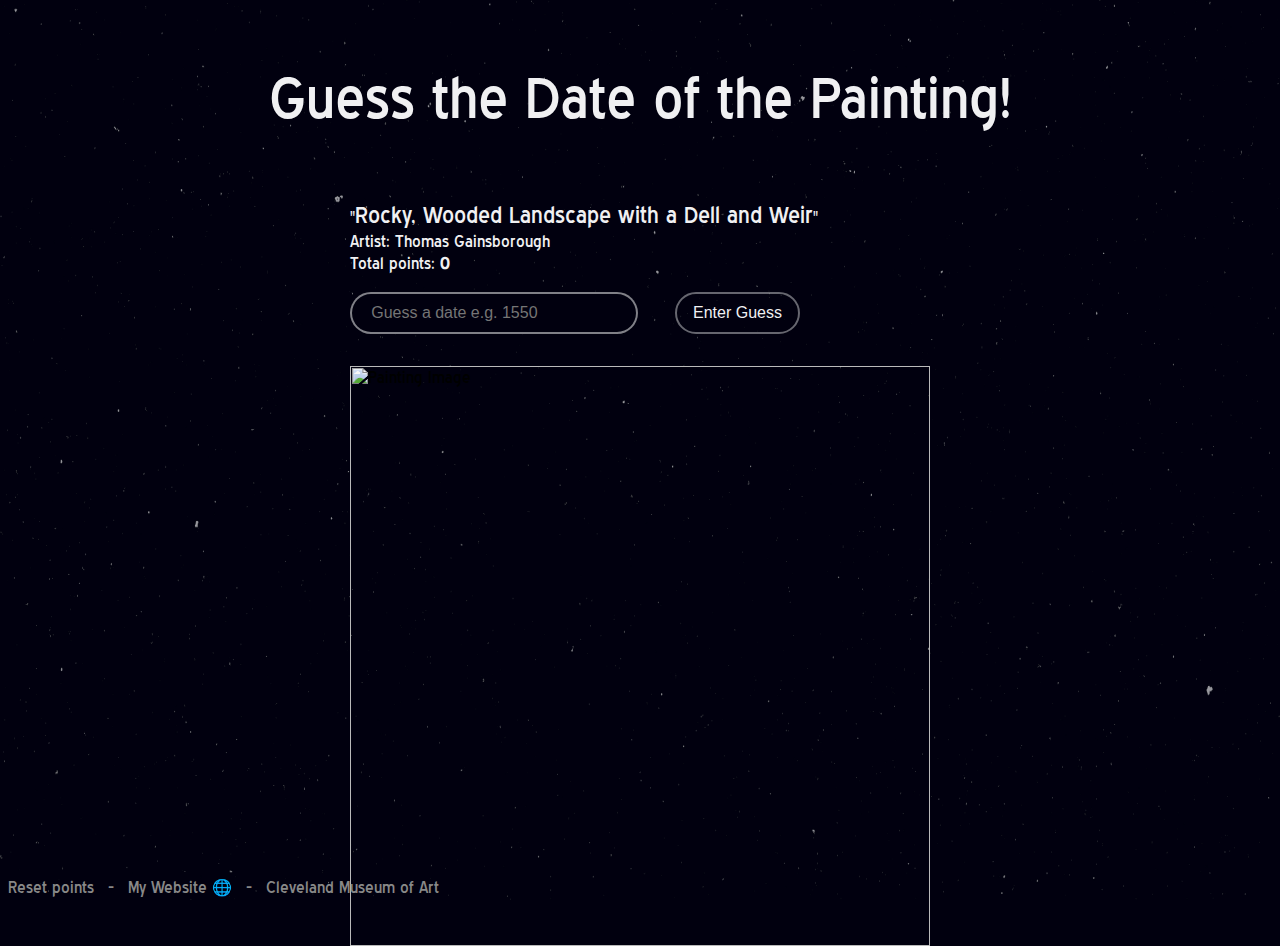
==== index.html @ 017353e0 "Update and rename main.html to index.html" ====
<html>
	<header>
		<title>Art Site</title>
		<link rel='icon' href='art_icon.png' type="image/x-icon">
		<link rel="stylesheet" type="text/css" href="style.css">
		<script src="https://ajax.googleapis.com/ajax/libs/jquery/3.7.1/jquery.min.js"></script>
		<script src="art_data"></script>
		<script type='text/javascript'>
				let points = 0;
				try {
					points = Number(localStorage.getItem("points"));
				} catch (err) {
					console.log(err);
				}
				//save points to local storage before close tab
				window.onbeforeunload = function () {
					localStorage.setItem("points", points + "");
				};
				
				addEventListener("DOMContentLoaded", (event) => {
					document.getElementById("points").innerHTML = points + "";
				});

				let maxPoints = 100;
				let maxDiff = 600;
				let names = [];
				let artists = [];
				let dates = [];
				let img = [];
				let l = data.split('\n');
				let guessing = true;
				let originalImageWidth;
				
				for (let i = 0; i < l.length; i++) {
					let z = l[i].split('$');
					names.push(z[0]);
					let a = (z[1].includes('(')) ? z[1].substring(0,z[1].indexOf('(')) : z[1];
					artists.push(a.replace('�','-'));
					let d = (z[2].includes('-')) ? z[2].substring(0,z[2].indexOf('-')) : z[2];
					dates.push(d.replace('c. ','').replace('s',''));
					img.push(z[3]);
				}
				
				window.onload = function() {
					changeImageRandom();
					guessing = true;
				};
				
				let imgs = [
				'https://piction.clevelandart.org/cma/ump.di?e=07C6C3BD862A388EB1568E5747C30719D27E32B5AFAC31E05C8A1BA401B966B0&s=24247294&se=2123433717&v=3&f=%5Cd2087%5Cu284320872%5C1945.24_o5.jpg',
				'https://piction.clevelandart.org/cma/ump.di?e=8FB760F48169EFA20FFF38E32EA672CF91ED0AC2A0A5A745830D9A483C55C284&s=24247294&se=340663891&v=4&f=1943.60_o5.jpg',
				'https://piction.clevelandart.org/cma/ump.di?e=90B4F78C2143C17775026F29F14EF6902C1921249A095EA265A0542028525BAB&s=24247294&se=1905716243&v=0&f=1951.355_o5.jpg'
				];
				
				let i = 0;
				
				function toggleGuessing(value) {
					guessing = value;
					if (guessing) {
						document.getElementById('random').style.display = 'none';
						document.getElementById('checkDate').style.display = 'inline';
					} else {
						document.getElementById('random').style.display = 'inline';
						document.getElementById('checkDate').style.display = 'none';
					}
				}
				
				function changeImage(d) {
					document.getElementById('result').innerHTML = '';
					i = ((i + d) % names.length < 0) ? names.length - 1 : (i + d) % names.length;
					setElements(i);
					toggleGuessing(true);
				}
				
				function changeImageRandom() {
					let t = 800;
					originalImageWidth = $("#image").width();
					$( "#image" ).hide().slideDown({duration: t*0.5, queue: false});
					$("#image").css('opacity', '0');
					$( "#image" ).fadeTo(t, 1);
					document.getElementById('result').innerHTML = '';
					document.getElementById('player-date').innerHTML = '';
					document.getElementById('actual-date').innerHTML = '';
					document.getElementById('addition').innerHTML = '';
					i = Math.floor(Math.random()*names.length);
					setElements(i);
					document.getElementById('random').style.display = 'inline';
					toggleGuessing(true);
					document.getElementById('textbox').value = '';
				}
				
				function setElements(i) {
					document.getElementById('name').innerHTML = names[i];
					document.getElementById('artist').innerHTML = artists[i];
					document.getElementById('date').innerHTML = '';
					//document.getElementById('var').innerHTML = i;
					document.getElementById('image').src = img[i];
				}
				
				function isNumeric(str) {
					if (typeof str != "string") return false;
					return !isNaN(str) && !isNaN(parseFloat(str));
				}
				
				function checkDate() {
					let tb = document.getElementById('textbox');
					let rs = document.getElementById('result');
					let guess = tb.value.trim();
					//-- guess needs to be number
					if (!isNumeric(guess)) return;
					
					let actual = dates[i];
					let player_date = document.getElementById('player-date');
					let actual_date = document.getElementById('actual-date');
					let additional_points = document.getElementById('addition');
					let pointsGained = Math.round(getPoints(guess, actual) * 10) / 10;
					if (pointsGained == 200) {
						rs.innerHTML = pointsGained + ' points! Perfect Guess!';
					} else {
						rs.innerHTML = pointsGained + ' points! (Off by ' + Math.abs(guess - actual) + ' years)';
					}
					player_date.innerHTML = "Date guessed: " + guess;
					actual_date.innerHTML = "✪ Actual date: " + actual;
					additional_points.innerHTML = "+" + pointsGained;
					points += pointsGained;
					points = Math.round(points * 10) / 10;
					document.getElementById('points').innerHTML = points + '';
					document.getElementById('date').innerHTML = "Date: " + dates[i];
					toggleGuessing(false);
				}
				
				function getPoints(guess, actual) {
					let x = Math.abs(guess - actual);
					if (guess == actual) {
						return 200;
					}
					return maxPoints * (2.7182**((-1 / (20 * maxDiff)) * (x**2)));
				}
			
			
		</script>
	</header>
	
	<body>
		<img src="texture.png" style="position: absolute; left: 0; top: 0; width: 100%; height: 100%; opacity: 0.6; user-drag: none; -webkit-user-drag: none; user-select: none; -moz-user-select: none; -webkit-user-select: none; -ms-user-select: none; z-index: -1;">
		<h1 id="big-text"><center>Guess the Date of the Painting!</center></h1>
		<div id="content">
			<div id="painting-info">
				<div id="painting-text">
					<p>"<span id='name'></span>"</p>		
					<p>Artist: <span id='artist'>Conrad Marca-Relli</span></p>		
					<p id='date'></p>
					<p>Total points: <b id='points'>0</b> <b><span id="addition" style="color: rgb(120, 120, 120); margin-left: 0.2rem;"></span></b></p>
					
					<input id='textbox' type='text' placeholder='Guess a date e.g. 1550'>
					<button title='Enter guess' id='checkDate' class='button' onClick='checkDate()'>Enter Guess</button>
					<button title='Pick a random painting' id='random' class="button" onClick='changeImageRandom()'>Next</button>
					<p id="player-date"></p>
					<p id="actual-date" style="color: rgb(220, 220, 240);"></p>
					<p id='result' style="margin-bottom: 1rem;"></p>
				</div>
				<img id='image' alt='Painting Image'>
			</div>
		</div>
	</body>
	
	<footer>
		<p class="footer-stuff" id='reset-points' onClick='points = 0; document.getElementById("points").innerHTML = points + ""; changeImageRandom();'>Reset points</p>
		<p class="footer-stuff">⁃</p>
		<a class="footer-stuff" target="_blank" href="https://max-7777.github.io/max-site/index.html">My Website 🌐</a>
		<p class="footer-stuff">⁃</p>
		<a class="footer-stuff" href="https://www.clevelandart.org/" target="_blank">Cleveland Museum of Art</a> 
	</footer>


</html>
---- style.css ----
:root {
	--offwhite: #f0f0f2; 
}

body {
	margin: 0;
	padding: 0;
	background-color: #01000f;
	font-family: font4;
}

@font-face {
	font-family: font;
	src: url('Roboto-Regular.ttf');
}

@font-face {
	font-family: font2;
	src: url('Alte-Regular.ttf');
}

@font-face {
	font-family: font2-bold;
	src: url('Alte-Bold.ttf');
}

@font-face {
	font-family: font3;
	src: url('font.ttf');
}

@font-face {
	font-family: font4;
	src: url('blue_highway_rg.otf');
}

p {
	font-family: font4;
	font-size: 16px;
	margin: 0.2rem 0 0.2rem 0;
	color: var(--offwhite);
}

b {
	font-size: 16px;
}

h1 {
	font-weight: normal;
	font-size: 30px;
	color: var(--offwhite);
}

h3 {
	font-size: 30px;
	font-weight: normal;
	padding: 0px;
	margin-top: 10px;
	margin-bottom: 10px;
	margin-left: 0px;
}

img {
	display: block;
	padding: 0px;
	margin: 0px;
}

input {
	height: 30px;
	width: 18rem;
	margin: 1rem 2rem 1rem 0;
	padding: 1.2rem;
	border-radius: 100px;
	background-color: #01000f;
	border: 3px solid rgba(255, 255, 255, 0.4);
	color: var(--offwhite);
	font-size: 16px;
	
	border: 2px solid rgba(255, 255, 255, 0.5);
	-webkit-transition: 0.5s;
	transition: 0.5s;
	outline: none;
}

input:focus {
	border: 2px solid #fff;
}

button {
	cursor: pointer;
	margin: 10px;
	margin-left: 0px;
	height: 30px;
	display: inline-block;
	height: 42px;
	margin: 1rem 2rem 1rem 0;
	padding: 0 1rem 0 1rem;
	border-radius: 100px;
	background-color: rgba(0,0,0,0);
	border: 2px solid rgba(255, 255, 255, 0.4);
	color: var(--offwhite);
	font-size: 16px;
}

button:hover {
	border: 2px solid #fff;
}

.var {
	margin: 0px;
}

.sep {
	margin: 5px;
}

h1 {
	margin: 5px;
}

.title {
	margin: auto;
	text-align: center;
}

#big-text {
	margin-top: 4rem;
	margin-bottom: 4rem;
	font-size: 3.5rem;
}

#painting-info {
	display: inline-block;
	text-align: left;
}

#content {
	text-align: center;
}

#image {
	width: auto;
	height: 580px;
}

#painting-text {
	margin-top: 0.4rem;
}

#name {
	font-size: 1.4rem;
}

footer {
	position: absolute;
	bottom: 0rem;
	left: 0rem;
}

#reset-points {
}

.footer-stuff {
	display: inline-block;
	color: #888;
	margin-left: 0.5rem;
	text-decoration: none;
}

a:hover {
	cursor: pointer;
	text-decoration: underline;
}

#reset-points:hover {
	cursor: pointer;
	text-decoration: underline;
}
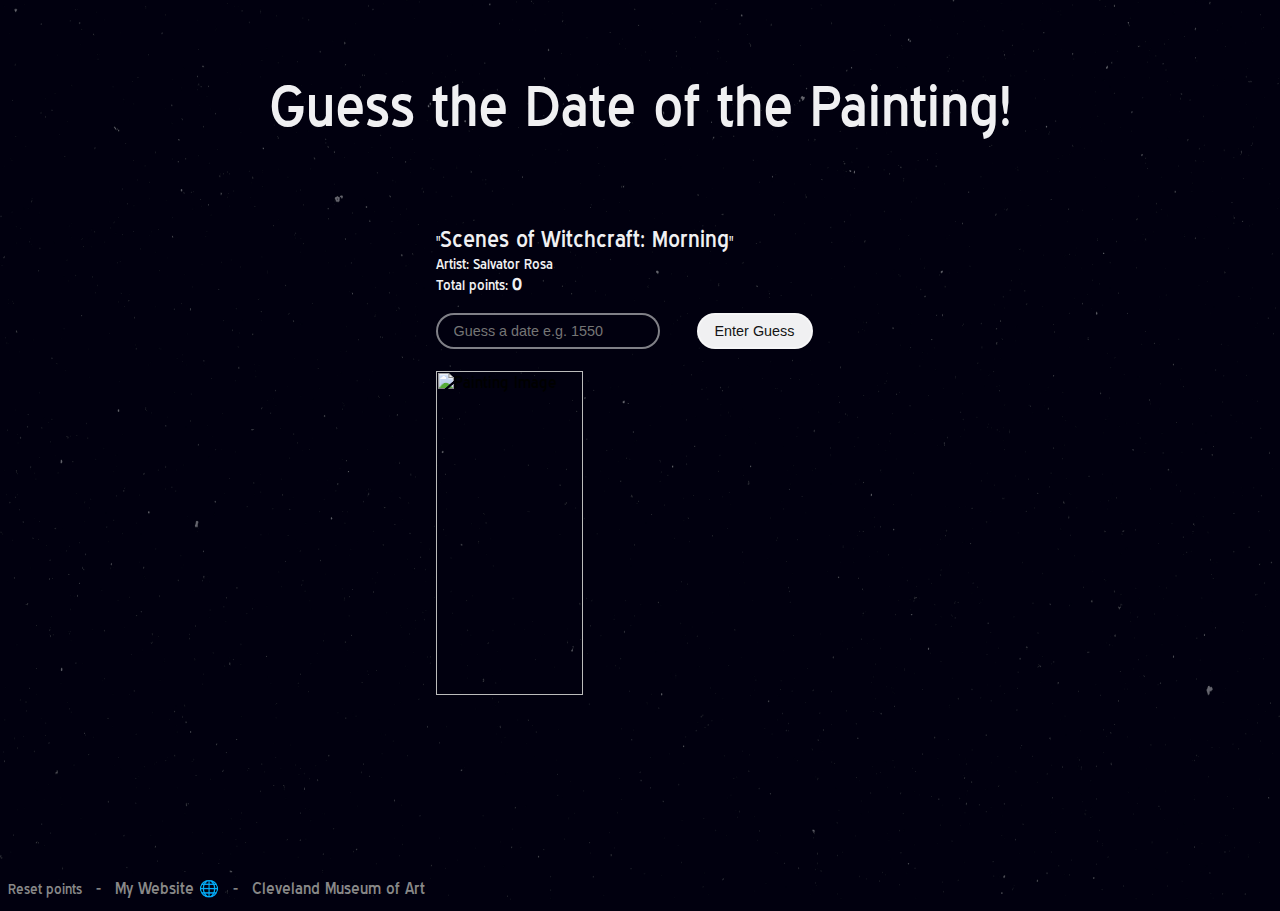
==== commit cf62f374: "changed sizes" ====
--- a/index.html
+++ b/index.html
@@ -1,7 +1,8 @@
 <html>
 	<header>
-		<title>Art Site</title>
-		<link rel='icon' href='art_icon.png' type="image/x-icon">
+		<title>Guess the Date of the Painting!</title>
+		<link rel='icon' href='art_icon.png?' type="image/x-icon">
+		<link rel="shortcut icon" type="image/x-icon" href="art_icon.png?">
 		<link rel="stylesheet" type="text/css" href="style.css">
 		<script src="https://ajax.googleapis.com/ajax/libs/jquery/3.7.1/jquery.min.js"></script>
 		<script src="art_data"></script>
@@ -142,7 +143,7 @@
 	</header>
 	
 	<body>
-		<img src="texture.png" style="position: absolute; left: 0; top: 0; width: 100%; height: 100%; opacity: 0.6; user-drag: none; -webkit-user-drag: none; user-select: none; -moz-user-select: none; -webkit-user-select: none; -ms-user-select: none; z-index: -1;">
+		<img src="texture.png" style="position: absolute; left: 0; top: 0; width: 100%; height: 100%; opacity: 0.4; user-drag: none; -webkit-user-drag: none; user-select: none; -moz-user-select: none; -webkit-user-select: none; -ms-user-select: none; z-index: -1;">
 		<h1 id="big-text"><center>Guess the Date of the Painting!</center></h1>
 		<div id="content">
 			<div id="painting-info">
--- a/style.css
+++ b/style.css
@@ -7,6 +7,7 @@
 	padding: 0;
 	background-color: #01000f;
 	font-family: font4;
+	overflow: clip;
 }
 
 @font-face {
@@ -36,7 +37,7 @@
 
 p {
 	font-family: font4;
-	font-size: 16px;
+	font-size: 14px;
 	margin: 0.2rem 0 0.2rem 0;
 	color: var(--offwhite);
 }
@@ -67,15 +68,15 @@
 }
 
 input {
-	height: 30px;
-	width: 18rem;
-	margin: 1rem 2rem 1rem 0;
-	padding: 1.2rem;
+	height: 1rem;
+	width: 14rem;
+	margin: 1rem 2rem 0rem 0;
+	padding: 1rem;
 	border-radius: 100px;
 	background-color: #01000f;
 	border: 3px solid rgba(255, 255, 255, 0.4);
 	color: var(--offwhite);
-	font-size: 16px;
+	font-size: 0.9rem;
 	
 	border: 2px solid rgba(255, 255, 255, 0.5);
 	-webkit-transition: 0.5s;
@@ -107,6 +108,41 @@
 	border: 2px solid #fff;
 }
 
+#checkDate, #random {
+	cursor: pointer;
+	margin: 10px;
+	margin-left: 0px;
+	height: 20px;
+	display: inline-block;
+	height: 35.63px;
+	margin: 1rem 2rem 0.4rem 0;
+	padding: 0 1rem 0 1rem;
+	border-radius: 100px;
+	background-color: var(--offwhite);
+	border: 2px solid rgba(255, 255, 255, 0.4);
+	color: rgb(20, 20, 20);
+	font-size: 0.9rem;
+}
+
+#checkDate:hover, #random:hover {
+	border: 2px solid #fff;
+	background-color: rgba(0,0,0,0);
+	color: var(--offwhite);
+	-webkit-transition: 0.2s;
+	transition: 0.2s;
+	outline: none;
+}
+
+#checkDate:active, #random:active {
+	background-color: #999;
+	border: 2px solid rgba(255, 255, 255, 0.4);
+	color: rgb(20, 20, 20);
+
+	-webkit-transition: 0s;
+	transition: 0s;
+	outline: none;
+}
+
 .var {
 	margin: 0px;
 }
@@ -125,8 +161,8 @@
 }
 
 #big-text {
-	margin-top: 4rem;
-	margin-bottom: 4rem;
+	margin-top: 4.5rem;
+	margin-bottom: 5rem;
 	font-size: 3.5rem;
 }
 
@@ -141,7 +177,7 @@
 
 #image {
 	width: auto;
-	height: 580px;
+	height: 60%;
 }
 
 #painting-text {
